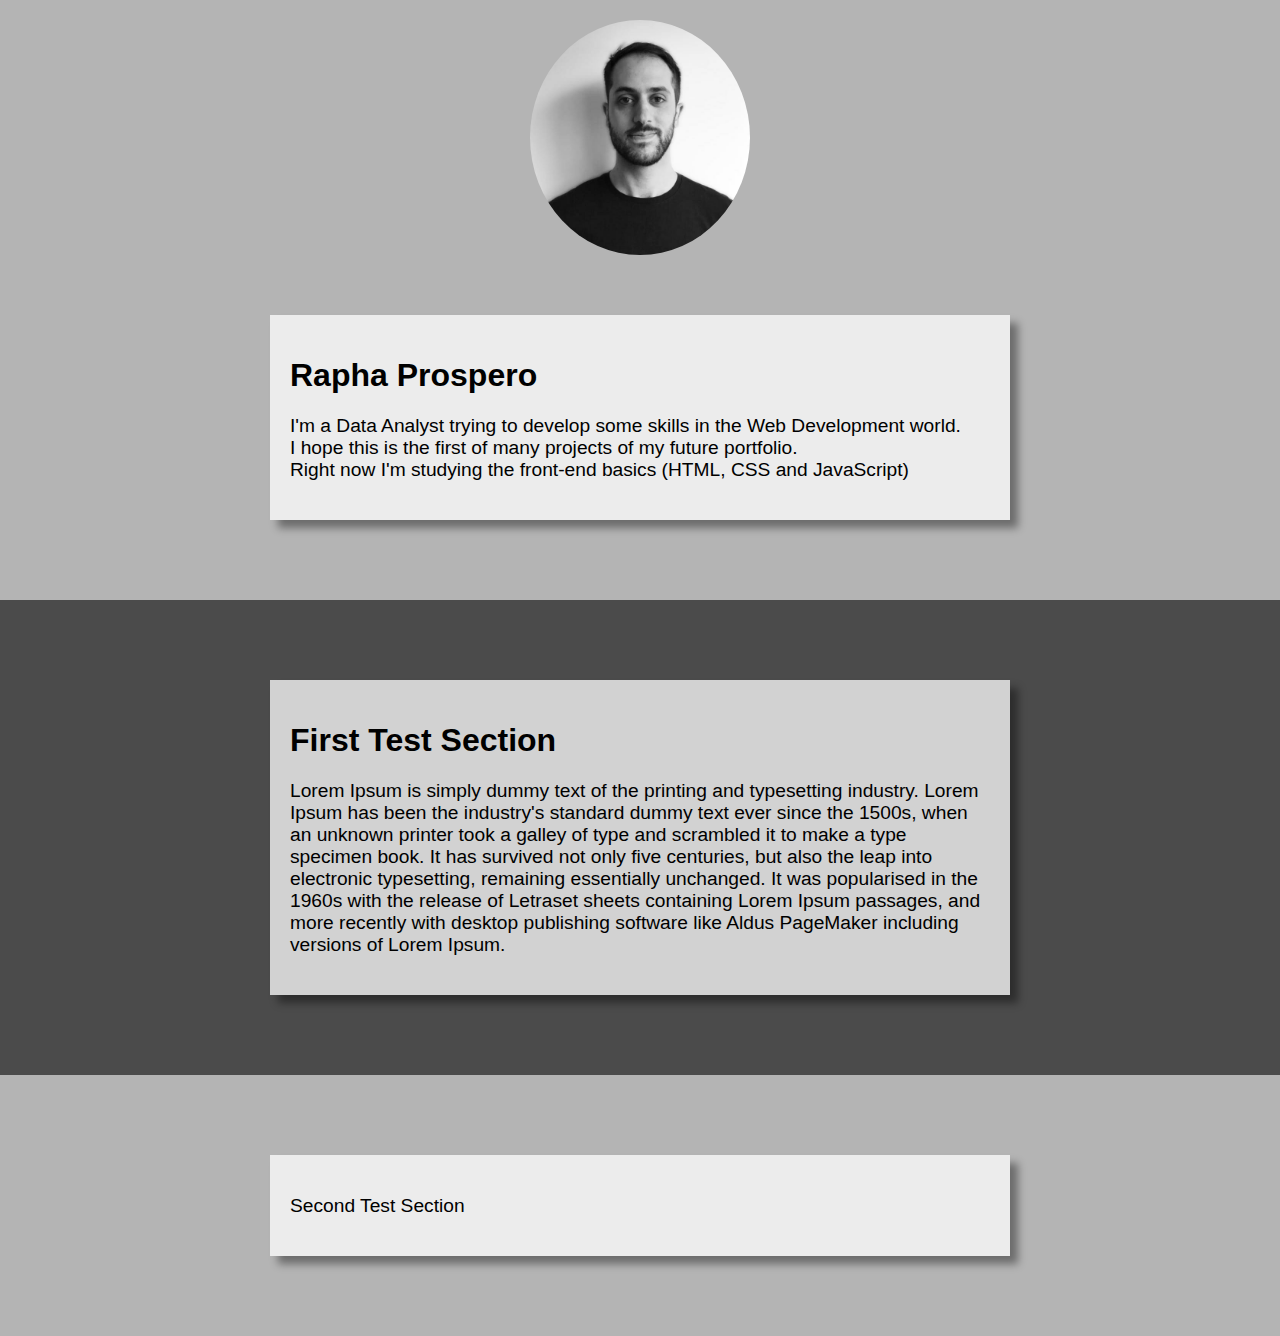
==== index.html @ 559a24d4 "Uploading initial webpage files" ====
<!DOCTYPE html>
<html>
<head>
  <title>Rapha's webpage</title>
  <link rel="stylesheet" href="style.css">
</head>

<body>

    <div id="card1"  class="card">

        <div class="center">
          <img id="headshot" src="AVATAR_PB_v2.jpeg">
        </div>

        <div class="center">
          <div class="content">
            <h1>Rapha Prospero</h1>
            <p>I'm a Data Analyst trying to develop some skills in the Web Development world. 
            <br>I hope this is the first of many projects of my future portfolio.
            <br>Right now I'm studying the front-end basics (HTML, CSS and JavaScript)
            </p>
          </div>

        </div>

    </div>

    <div id="card2" class="card">
      <div class="center">
        <div class="content">
          <h1>First Test Section</h1>
          <p>Lorem Ipsum is simply dummy text of the printing and typesetting industry. Lorem Ipsum has been the industry's standard dummy text ever since the 1500s, when an unknown printer took a galley of type and scrambled it to make a type specimen book. It has survived not only five centuries, but also the leap into electronic typesetting, remaining essentially unchanged. It was popularised in the 1960s with the release of Letraset sheets containing Lorem Ipsum passages, and more recently with desktop publishing software like Aldus PageMaker including versions of Lorem Ipsum.
          </p>
        </div>
      </div>

    </div>    

    <div id="card1" class="card">
        <div class="center">
                <div class="content">
                    <p>Second Test Section</p>
                </div>    
        </div>
    </div>

    </div>    



</body>
</html>
---- style.css ----
body {
  margin: 0;
  padding: 0;
  height: 100%;
  background-color: #000;
  perspective: 1px;
  font-family: 'avenir next', avenir,
               helvetica, 'helvetica neue',
               arial, sans-serif;
}

p {
  font-size: 1.2em;
}

.content {
  width: 700px;
  padding: 20px;
  margin: 60px 20px;
  background: rgba(255, 255, 255, .75);
  box-shadow: .5em .5em .5em rgba(0, 0, 0, .4);
}

#headshot {
  width: 220px;
  border-radius: 50%;
}


.center {
  display: flex;
  justify-content: center;
  align-items: center;
}

.card {
  margin: 0;
  padding: 20px;
}


#card1 {
  background-color: #B4b4b4;
}

#card2 {
  background-color: #4b4b4b;
}
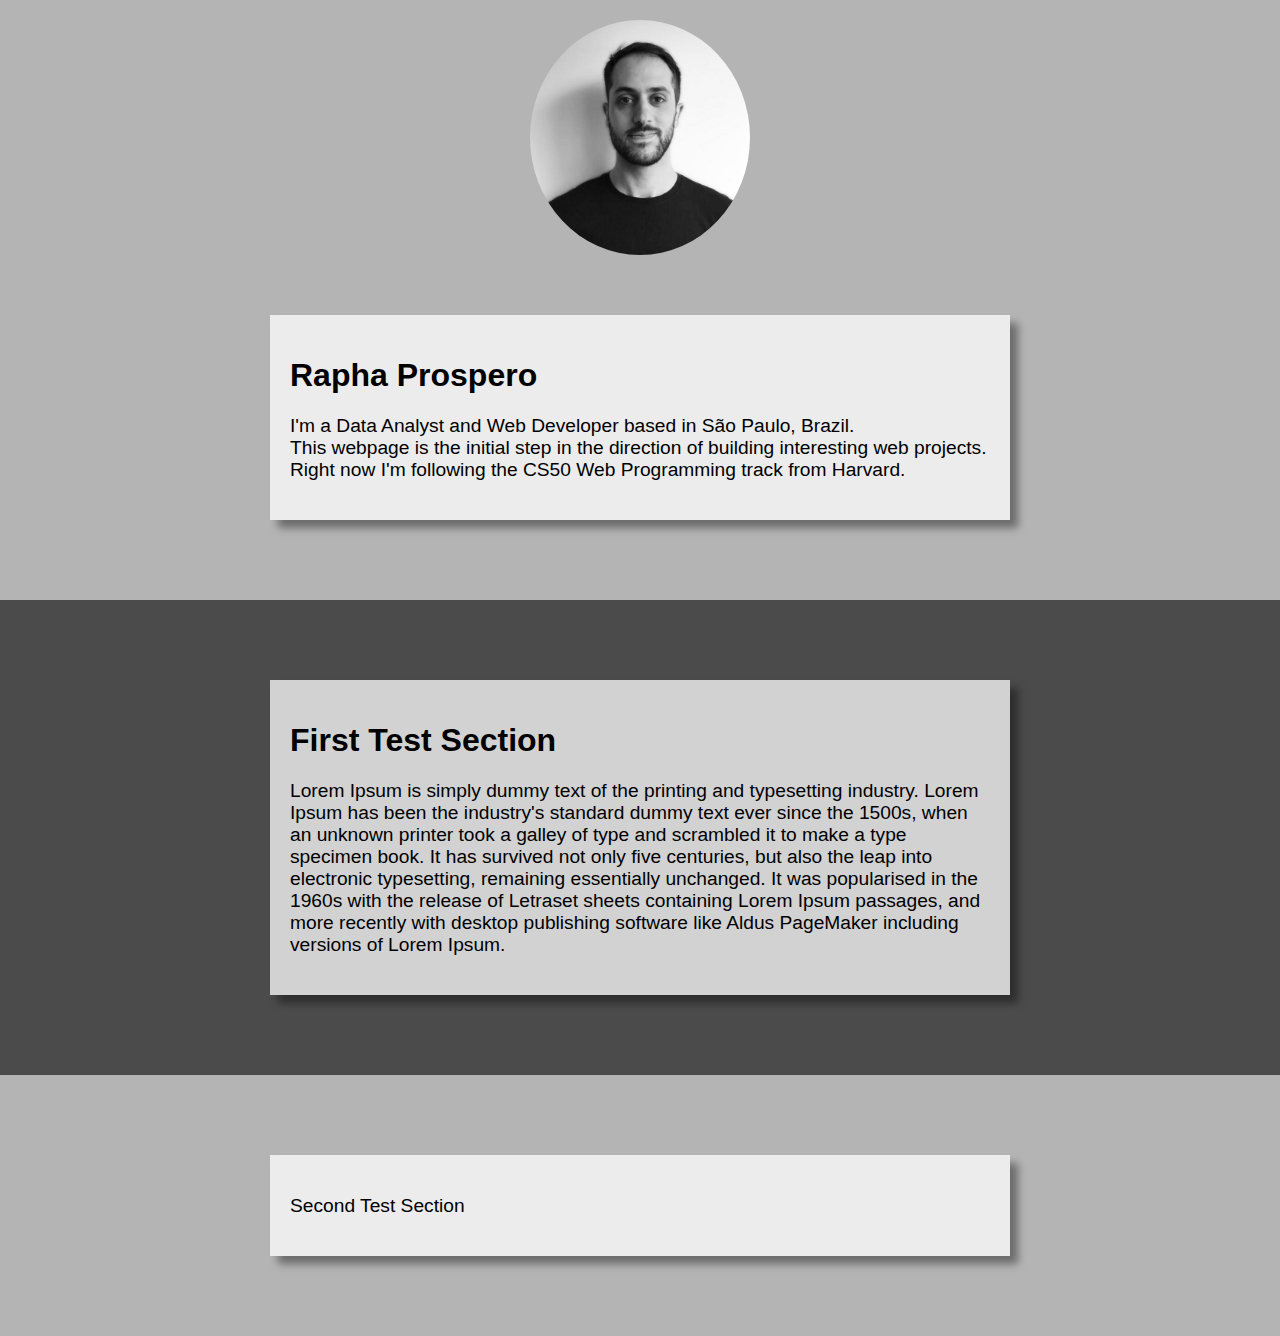
==== commit ffa37a9e: "Edited home content" ====
--- a/index.html
+++ b/index.html
@@ -16,9 +16,9 @@
         <div class="center">
           <div class="content">
             <h1>Rapha Prospero</h1>
-            <p>I'm a Data Analyst trying to develop some skills in the Web Development world. 
-            <br>I hope this is the first of many projects of my future portfolio.
-            <br>Right now I'm studying the front-end basics (HTML, CSS and JavaScript)
+            <p>I'm a Data Analyst and Web Developer based in São Paulo, Brazil. 
+            <br>This webpage is the initial step in the direction of building interesting web projects.
+            <br>Right now I'm following the CS50 Web Programming track from Harvard.
             </p>
           </div>
 
